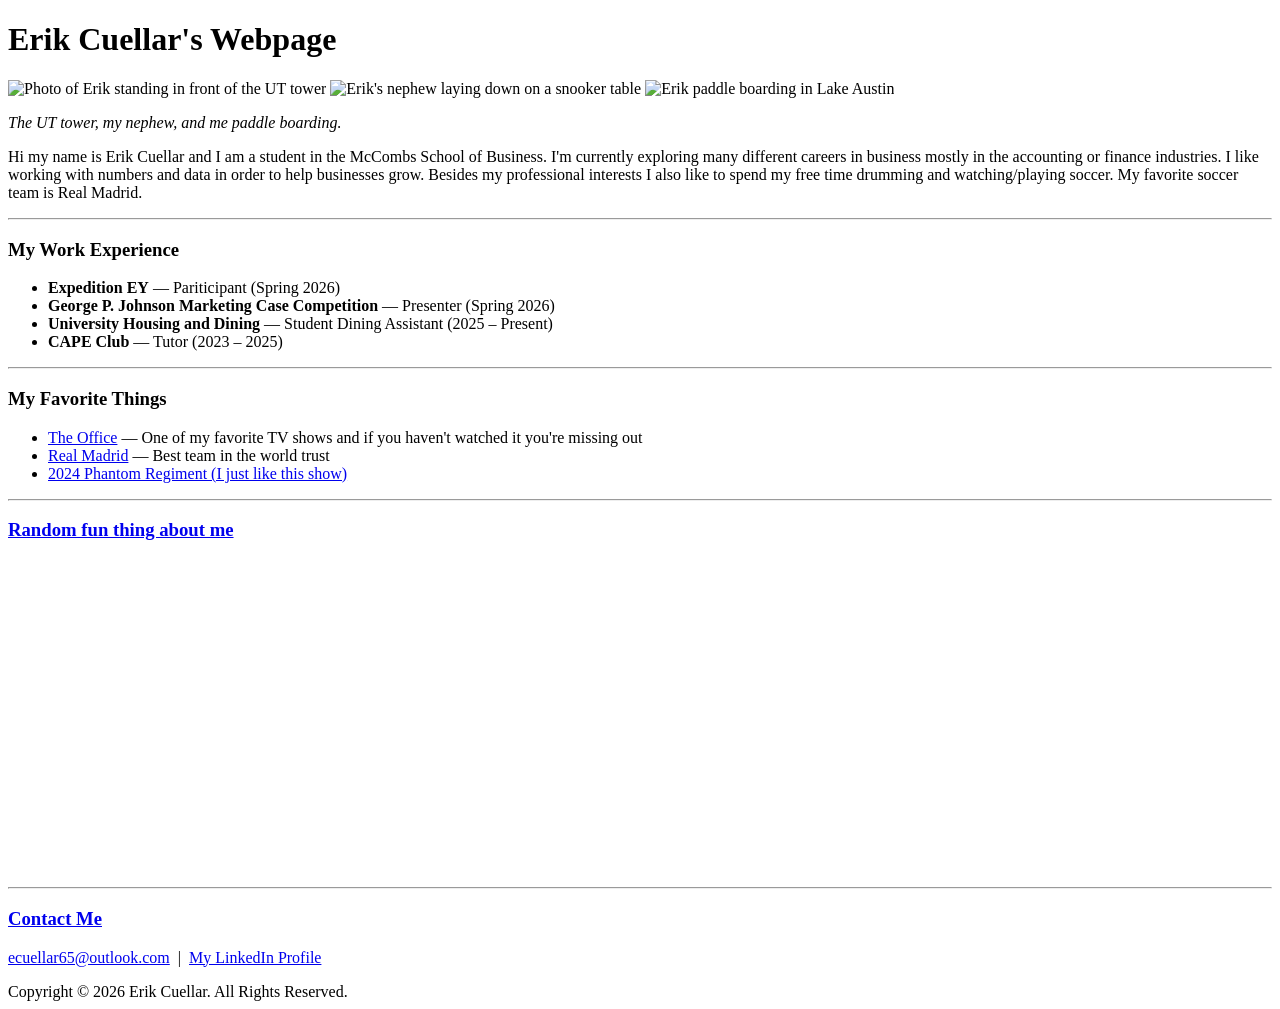
==== index.html @ 974bba82 "Create index.html" ====
<!DOCTYPE html>
<html>
<head>
  <!--The <title> tag is the name that shows up in the browser tab-->
  <title>Erik Cuellar's Webpage</title>

  <!--This line connects our HTML page to a separate CSS file called style.css.
      CSS controls how the page looks (colors, fonts, spacing).
      Keeping CSS in its own file is a best practice—it keeps HTML clean.-->
  <link rel="stylesheet" href="style.css">
</head>

<body>

  <!--This is the title at the top of the page-->
  <h1 class="page-title">Erik Cuellar's Webpage</h1>

  <!--Three photos in a horizontal row.
      The middle one is NOT actually me—see the caption below.
      Lesson for class: alt text should always be honest about what an image is.-->
  <div class="photo-row">
    <img class="row-photo"
         alt="Photo of Erik standing in front of the UT tower"
         src="A39A9983-652B-4A71-B5FC-BD0733D00470.JPEG" />
    <img class="row-photo"
         alt="Erik's nephew laying down on a snooker table"
         src="IMG_0790.JPEG" />
    <img class="row-photo"
         alt="Erik paddle boarding in Lake Austin"
         src="IMG_1001.JPEG" />
  </div>
  <p class="caption">
    <em>The UT tower, my nephew, and me paddle boarding.
    </em>
  </p>

  <!--This is the About Me paragraph-->
  <p class="about-me">
    Hi my name is Erik Cuellar and I am a student in the McCombs School of Business.
	I'm currently exploring many different careers in business mostly in the accounting or finance industries. 
	I like working with numbers and data in order to help businesses grow. Besides my professional interests I also like to 
	spend my free time drumming and watching/playing soccer. My favorite soccer team is Real Madrid.
  </p>

  <hr />

  <!--Work experience as a bulleted list-->
  <h3>My Work Experience</h3>
  <ul>
	<li><strong>Expedition EY</strong> &mdash; Pariticipant (Spring 2026)</li>
	<li><strong>George P. Johnson Marketing Case Competition</strong> &mdash; Presenter (Spring 2026)</li>
    <li><strong>University Housing and Dining</strong> &mdash; Student Dining Assistant (2025 &ndash; Present)</li>
    <li><strong>CAPE Club</strong> &mdash; Tutor (2023 &ndash; 2025)</li>
  </ul>

  <hr />

  <!--My Favorite Things: a bulleted list of links-->
  <h3>My Favorite Things</h3>
  <ul>
    <li><a href="https://www.nbc.com/the-office" target="_blank">The Office</a> &mdash; One of my favorite TV shows and if you haven't watched it you're missing out</li>
    <li><a href="https://www.realmadrid.com/en-US" target="_blank">Real Madrid</a> &mdash; Best team in the world trust</li>
    <li><a href="https://www.youtube.com/watch?v=IKSvCq0HuH8" target="_blank">2024 Phantom Regiment (I just like this show) </li>
  </ul>

  <hr />

  <!--YouTube videos: each one is an iframe.
      Tip for students: to add your own, go to YouTube > Share > Embed,
      and copy the FULL iframe tag.-->
  <h3>Random fun thing about me</h3>

  <div class="video-grid">

<iframe width="560" height="315" src="https://www.youtube.com/embed/zeqvtrpzej4?si=8N7cJe4z2FzXVga7" title="YouTube video player" frameborder="0" allow="accelerometer; autoplay; clipboard-write; encrypted-media; gyroscope; picture-in-picture; web-share" referrerpolicy="strict-origin-when-cross-origin" allowfullscreen></iframe>

  </div>

  <hr />

  <!--Contact section.
      The mailto: link opens the user's email program.
      LinkedIn opens in a new tab.-->
  <h3>Contact Me</h3>
  <p class="contact-line">
    <a href="mailto:ecuellar65@outlook.com">ecuellar65@outlook.com</a>
    &nbsp;|&nbsp;
    <a href="https://www.linkedin.com/in/erikcuellar/" target="_blank">My LinkedIn Profile</a>
  </p>

  <!--Footer with copyright-->
  <footer class="page-footer">
    Copyright &copy; 2026 Erik Cuellar. All Rights Reserved.
  </footer>

</body>
</html>
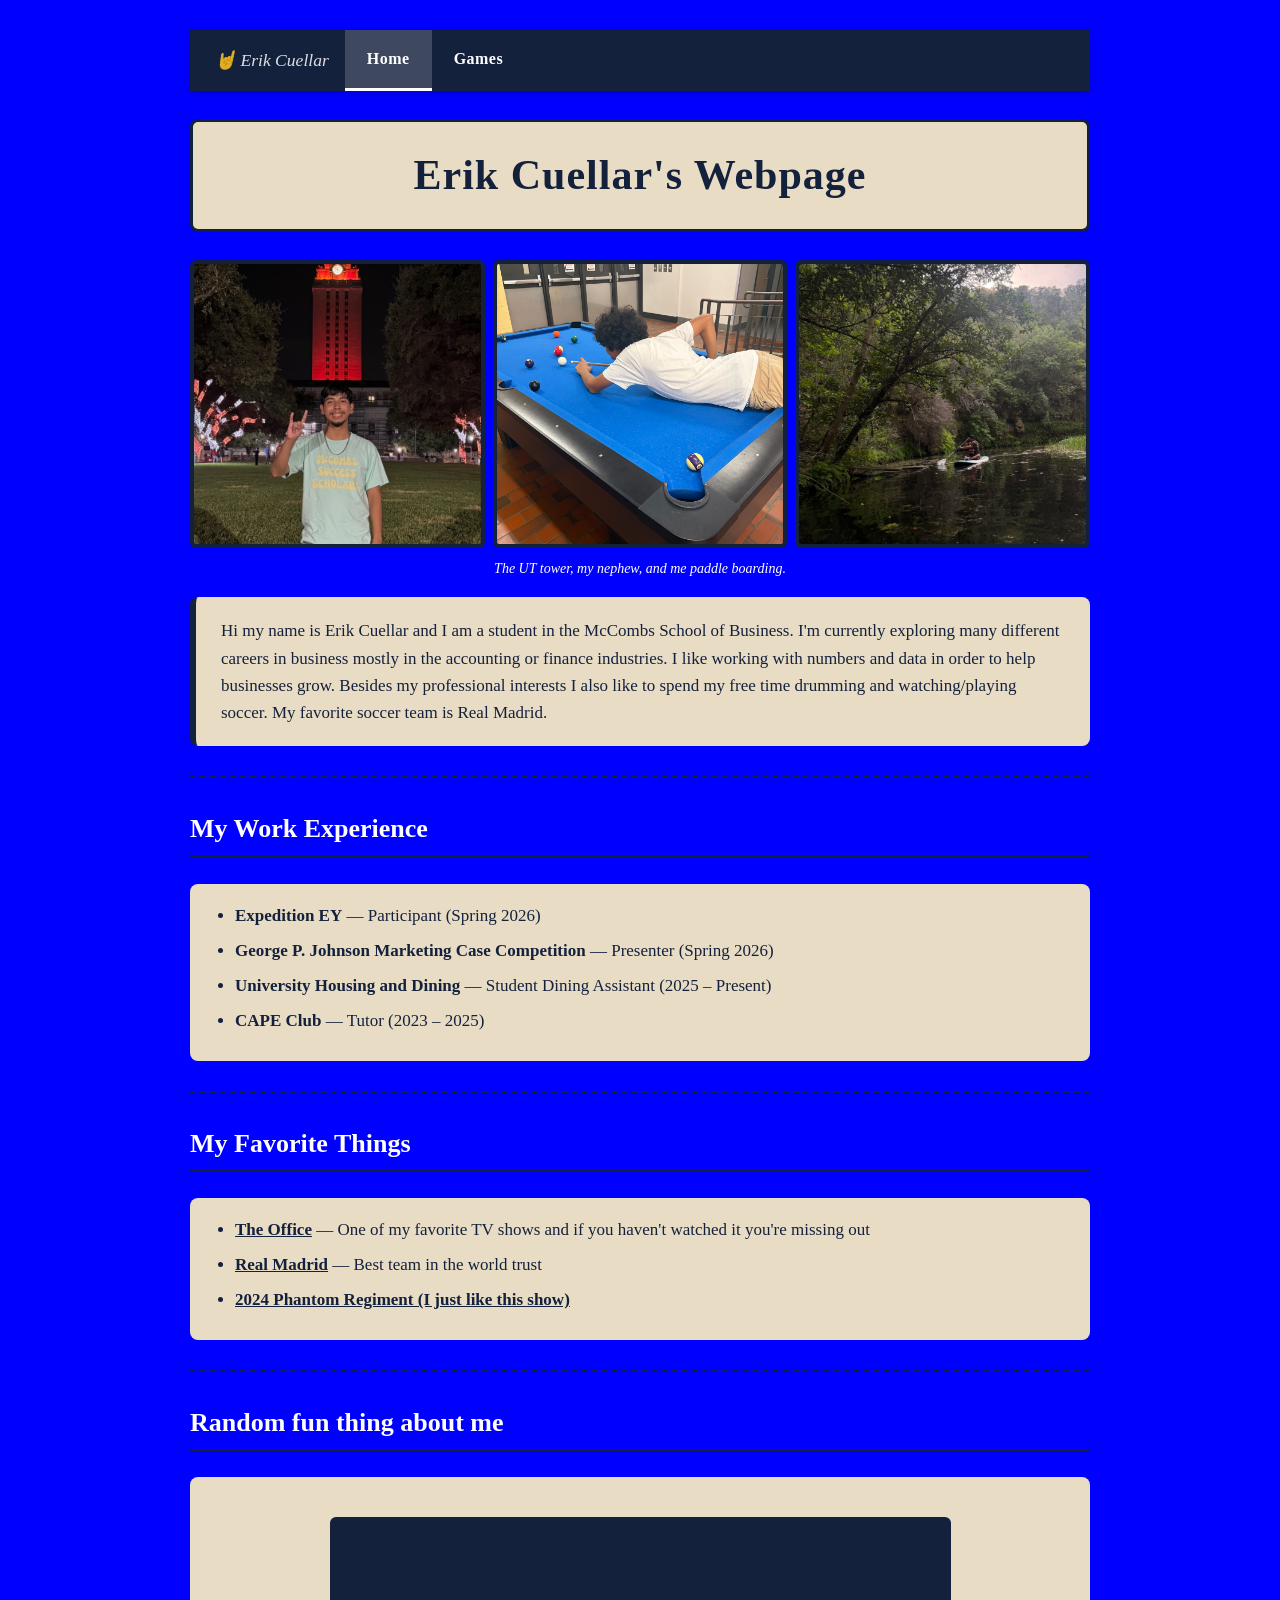
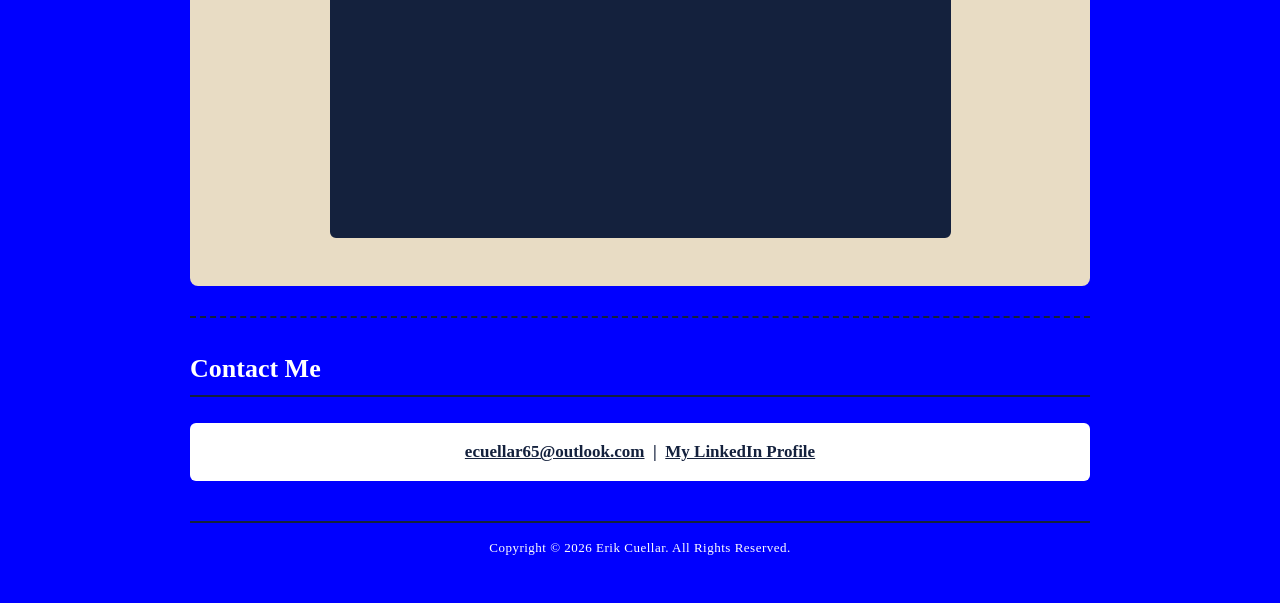
==== commit 5794ca0e: "Update index.html" ====
--- a/index.html
+++ b/index.html
@@ -1,23 +1,62 @@
 <!DOCTYPE html>
 <html>
 <head>
-  <!--The <title> tag is the name that shows up in the browser tab-->
   <title>Erik Cuellar's Webpage</title>
-
-  <!--This line connects our HTML page to a separate CSS file called style.css.
-      CSS controls how the page looks (colors, fonts, spacing).
-      Keeping CSS in its own file is a best practice—it keeps HTML clean.-->
   <link rel="stylesheet" href="style.css">
+  <style>
+    /* ── Navigation Bar ── */
+    .site-nav {
+      background: #14213D;
+      display: flex;
+      align-items: center;
+      gap: 0;
+      padding: 0 24px;
+      box-shadow: 0 2px 8px rgba(0,0,0,0.18);
+      position: sticky;
+      top: 0;
+      z-index: 100;
+    }
+    .site-nav a {
+      color: #fff;
+      text-decoration: none;
+      font-family: 'Georgia', serif;
+      font-size: 1rem;
+      font-weight: bold;
+      padding: 16px 22px;
+      letter-spacing: 0.03em;
+      transition: background 0.18s, color 0.18s;
+      border-bottom: 3px solid transparent;
+      display: inline-block;
+    }
+    .site-nav a:hover {
+      background: rgba(255,255,255,0.12);
+      border-bottom: 3px solid #fff;
+    }
+    .site-nav a.active {
+      background: rgba(255,255,255,0.18);
+      border-bottom: 3px solid #fff;
+    }
+    .site-nav .nav-brand {
+      font-family: 'Georgia', serif;
+      color: #fff;
+      font-size: 1.1rem;
+      margin-right: 16px;
+      opacity: 0.85;
+      font-style: italic;
+      padding: 16px 0;
+    }
+  </style>
 </head>
-
 <body>
 
-  <!--This is the title at the top of the page-->
+  <nav class="site-nav">
+    <span class="nav-brand">🤘 Erik Cuellar</span>
+    <a href="index.html" class="active">Home</a>
+    <a href="games.html">Games</a>
+  </nav>
+
   <h1 class="page-title">Erik Cuellar's Webpage</h1>
 
-  <!--Three photos in a horizontal row.
-      The middle one is NOT actually me—see the caption below.
-      Lesson for class: alt text should always be honest about what an image is.-->
   <div class="photo-row">
     <img class="row-photo"
          alt="Photo of Erik standing in front of the UT tower"
@@ -30,57 +69,45 @@
          src="IMG_1001.JPEG" />
   </div>
   <p class="caption">
-    <em>The UT tower, my nephew, and me paddle boarding.
-    </em>
+    <em>The UT tower, my nephew, and me paddle boarding.</em>
   </p>
 
-  <!--This is the About Me paragraph-->
   <p class="about-me">
     Hi my name is Erik Cuellar and I am a student in the McCombs School of Business.
-	I'm currently exploring many different careers in business mostly in the accounting or finance industries. 
-	I like working with numbers and data in order to help businesses grow. Besides my professional interests I also like to 
-	spend my free time drumming and watching/playing soccer. My favorite soccer team is Real Madrid.
+    I'm currently exploring many different careers in business mostly in the accounting or finance industries.
+    I like working with numbers and data in order to help businesses grow. Besides my professional interests I also like to
+    spend my free time drumming and watching/playing soccer. My favorite soccer team is Real Madrid.
   </p>
 
   <hr />
 
-  <!--Work experience as a bulleted list-->
   <h3>My Work Experience</h3>
   <ul>
-	<li><strong>Expedition EY</strong> &mdash; Pariticipant (Spring 2026)</li>
-	<li><strong>George P. Johnson Marketing Case Competition</strong> &mdash; Presenter (Spring 2026)</li>
+    <li><strong>Expedition EY</strong> &mdash; Participant (Spring 2026)</li>
+    <li><strong>George P. Johnson Marketing Case Competition</strong> &mdash; Presenter (Spring 2026)</li>
     <li><strong>University Housing and Dining</strong> &mdash; Student Dining Assistant (2025 &ndash; Present)</li>
     <li><strong>CAPE Club</strong> &mdash; Tutor (2023 &ndash; 2025)</li>
   </ul>
 
   <hr />
 
-  <!--My Favorite Things: a bulleted list of links-->
   <h3>My Favorite Things</h3>
   <ul>
     <li><a href="https://www.nbc.com/the-office" target="_blank">The Office</a> &mdash; One of my favorite TV shows and if you haven't watched it you're missing out</li>
     <li><a href="https://www.realmadrid.com/en-US" target="_blank">Real Madrid</a> &mdash; Best team in the world trust</li>
-    <li><a href="https://www.youtube.com/watch?v=IKSvCq0HuH8" target="_blank">2024 Phantom Regiment (I just like this show) </li>
+    <li><a href="https://www.youtube.com/watch?v=IKSvCq0HuH8" target="_blank">2024 Phantom Regiment (I just like this show)</a></li>
   </ul>
 
   <hr />
 
-  <!--YouTube videos: each one is an iframe.
-      Tip for students: to add your own, go to YouTube > Share > Embed,
-      and copy the FULL iframe tag.-->
   <h3>Random fun thing about me</h3>
 
   <div class="video-grid">
-
-<iframe width="560" height="315" src="https://www.youtube.com/embed/zeqvtrpzej4?si=8N7cJe4z2FzXVga7" title="YouTube video player" frameborder="0" allow="accelerometer; autoplay; clipboard-write; encrypted-media; gyroscope; picture-in-picture; web-share" referrerpolicy="strict-origin-when-cross-origin" allowfullscreen></iframe>
-
+    <iframe width="560" height="315" src="https://www.youtube.com/embed/zeqvtrpzej4?si=8N7cJe4z2FzXVga7" title="YouTube video player" frameborder="0" allow="accelerometer; autoplay; clipboard-write; encrypted-media; gyroscope; picture-in-picture; web-share" referrerpolicy="strict-origin-when-cross-origin" allowfullscreen></iframe>
   </div>
 
   <hr />
 
-  <!--Contact section.
-      The mailto: link opens the user's email program.
-      LinkedIn opens in a new tab.-->
   <h3>Contact Me</h3>
   <p class="contact-line">
     <a href="mailto:ecuellar65@outlook.com">ecuellar65@outlook.com</a>
@@ -88,7 +115,6 @@
     <a href="https://www.linkedin.com/in/erikcuellar/" target="_blank">My LinkedIn Profile</a>
   </p>
 
-  <!--Footer with copyright-->
   <footer class="page-footer">
     Copyright &copy; 2026 Erik Cuellar. All Rights Reserved.
   </footer>
--- a/style.css
+++ b/style.css
@@ -0,0 +1,191 @@
+/* ============================================================
+   Clint Tuttle's Webpage - style.css
+   ============================================================
+   Color palette (UT Austin inspired):
+   - Burnt orange: #BF5700  (primary background)
+   - Navy:        #14213D   (primary text)
+   - Khaki:       #E8DCC4   (cards / content panels)
+   - White:       #FFFFFF   (highlights and contrast)
+   ============================================================ */
+
+/* ---- Page basics ---- */
+body {
+  background-color: blue;          /* burnt orange background */
+  color: #14213D;                     /* navy text for contrast  */
+  font-family: Georgia, "Times New Roman", serif;
+  max-width: 900px;
+  margin: 0 auto;                     /* centers the whole page  */
+  padding: 30px 20px;
+  line-height: 1.6;
+}
+
+/* ---- Page title ---- */
+.page-title {
+  text-align: center;
+  color: #14213D;                     /* navy title */
+  background-color: #E8DCC4;          /* khaki bar behind title */
+  font-size: 42px;
+  font-weight: bold;
+  padding: 20px;
+  border: 3px solid #14213D;
+  border-radius: 8px;
+  letter-spacing: 1px;
+}
+
+/* ---- Photo row at top: three images side-by-side ---- */
+.photo-row {
+  display: flex;                      /* puts items in a row */
+  justify-content: center;            /* centers them horizontally */
+  align-items: stretch;
+  gap: 8px;                           /* small space between photos */
+  margin: 20px 0 10px 0;
+}
+
+.row-photo {
+  width: 33%;                         /* each photo takes ~one-third */
+  height: 280px;                      /* all photos same height */
+  object-fit: cover;                  /* crop to fill, no distortion */
+  border: 4px solid #14213D;          /* navy frame */
+  border-radius: 6px;
+  background-color: #FFFFFF;
+}
+
+/* ---- Section headings (Fall 2026 Schedule, Videos, etc.) ---- */
+h3 {
+  color: #FFFFFF;                     /* white headings on orange */
+  font-size: 26px;
+  border-bottom: 2px solid #14213D;
+  padding-bottom: 6px;
+  margin-top: 30px;
+}
+
+/* ---- About Me paragraph ---- */
+.about-me {
+  background-color: #E8DCC4;          /* khaki "card" */
+  color: #14213D;
+  padding: 20px 25px;
+  border-radius: 8px;
+  border-left: 6px solid #14213D;
+  font-size: 17px;
+}
+
+/* ---- Resume line ---- */
+.resume-line {
+  text-align: center;
+  background-color: #FFFFFF;
+  color: #14213D;
+  padding: 12px;
+  border-radius: 6px;
+  font-size: 18px;
+  font-weight: bold;
+}
+
+/* ---- Captions under photos ---- */
+.caption {
+  text-align: center;
+  color: #FFFFFF;
+  font-size: 14px;
+  margin-top: 0;
+  padding: 0 20px;
+}
+
+/* ---- Lists ---- */
+ol, ul {
+  background-color: #E8DCC4;
+  color: #14213D;
+  padding: 18px 18px 18px 45px;       /* extra left padding for bullets */
+  border-radius: 8px;
+  font-size: 17px;
+}
+
+li {
+  margin-bottom: 8px;
+}
+
+/* ---- Links ---- */
+a {
+  color: #14213D;
+  font-weight: bold;
+  text-decoration: underline;
+}
+
+a:hover {
+  color: #BF5700;
+  background-color: #FFFFFF;
+  padding: 1px 3px;
+  border-radius: 3px;
+}
+
+/* ---- Horizontal rules ---- */
+hr {
+  border: none;
+  border-top: 2px dashed #14213D;
+  margin: 30px 0;
+}
+
+/* ---- Video grid: 2 videos per row ---- */
+.video-grid {
+  justify-items: center;
+  text-align:center;
+  background-color: #E8DCC4;
+  padding: 40px;
+  border-radius: 8px;
+}
+
+.video-grid iframe {
+  width: 75%;
+  justify-items: center;
+  text-align:center;
+  border: 3px solid #14213D;
+  border-radius: 6px;
+  background-color: #14213D;
+}
+
+/* ---- Contact line ---- */
+.contact-line {
+  text-align: center;
+  background-color: #FFFFFF;
+  color: #14213D;
+  padding: 15px;
+  border-radius: 6px;
+  font-size: 17px;
+  font-weight: bold;
+}
+
+/* ---- Footer ---- */
+.page-footer {
+  text-align: center;
+  color: #FFFFFF;
+  font-size: 13px;
+  margin-top: 40px;
+  padding: 15px;
+  border-top: 2px solid #14213D;
+  letter-spacing: 0.5px;
+}
+
+/* ---- Mobile / smaller screens ---- */
+@media (max-width: 700px) {
+  .video-grid {
+    grid-template-columns: 1fr;
+  }
+
+  .page-title {
+    font-size: 30px;
+  }
+
+  /* Stack the photos vertically on small screens */
+  .photo-row {
+    flex-direction: column;
+    align-items: center;
+  }
+
+  .row-photo {
+    width: 90%;
+    height: 250px;
+  }
+
+  /* Stack contact links on small screens */
+  .contact-line {
+    font-size: 15px;
+  }
+}
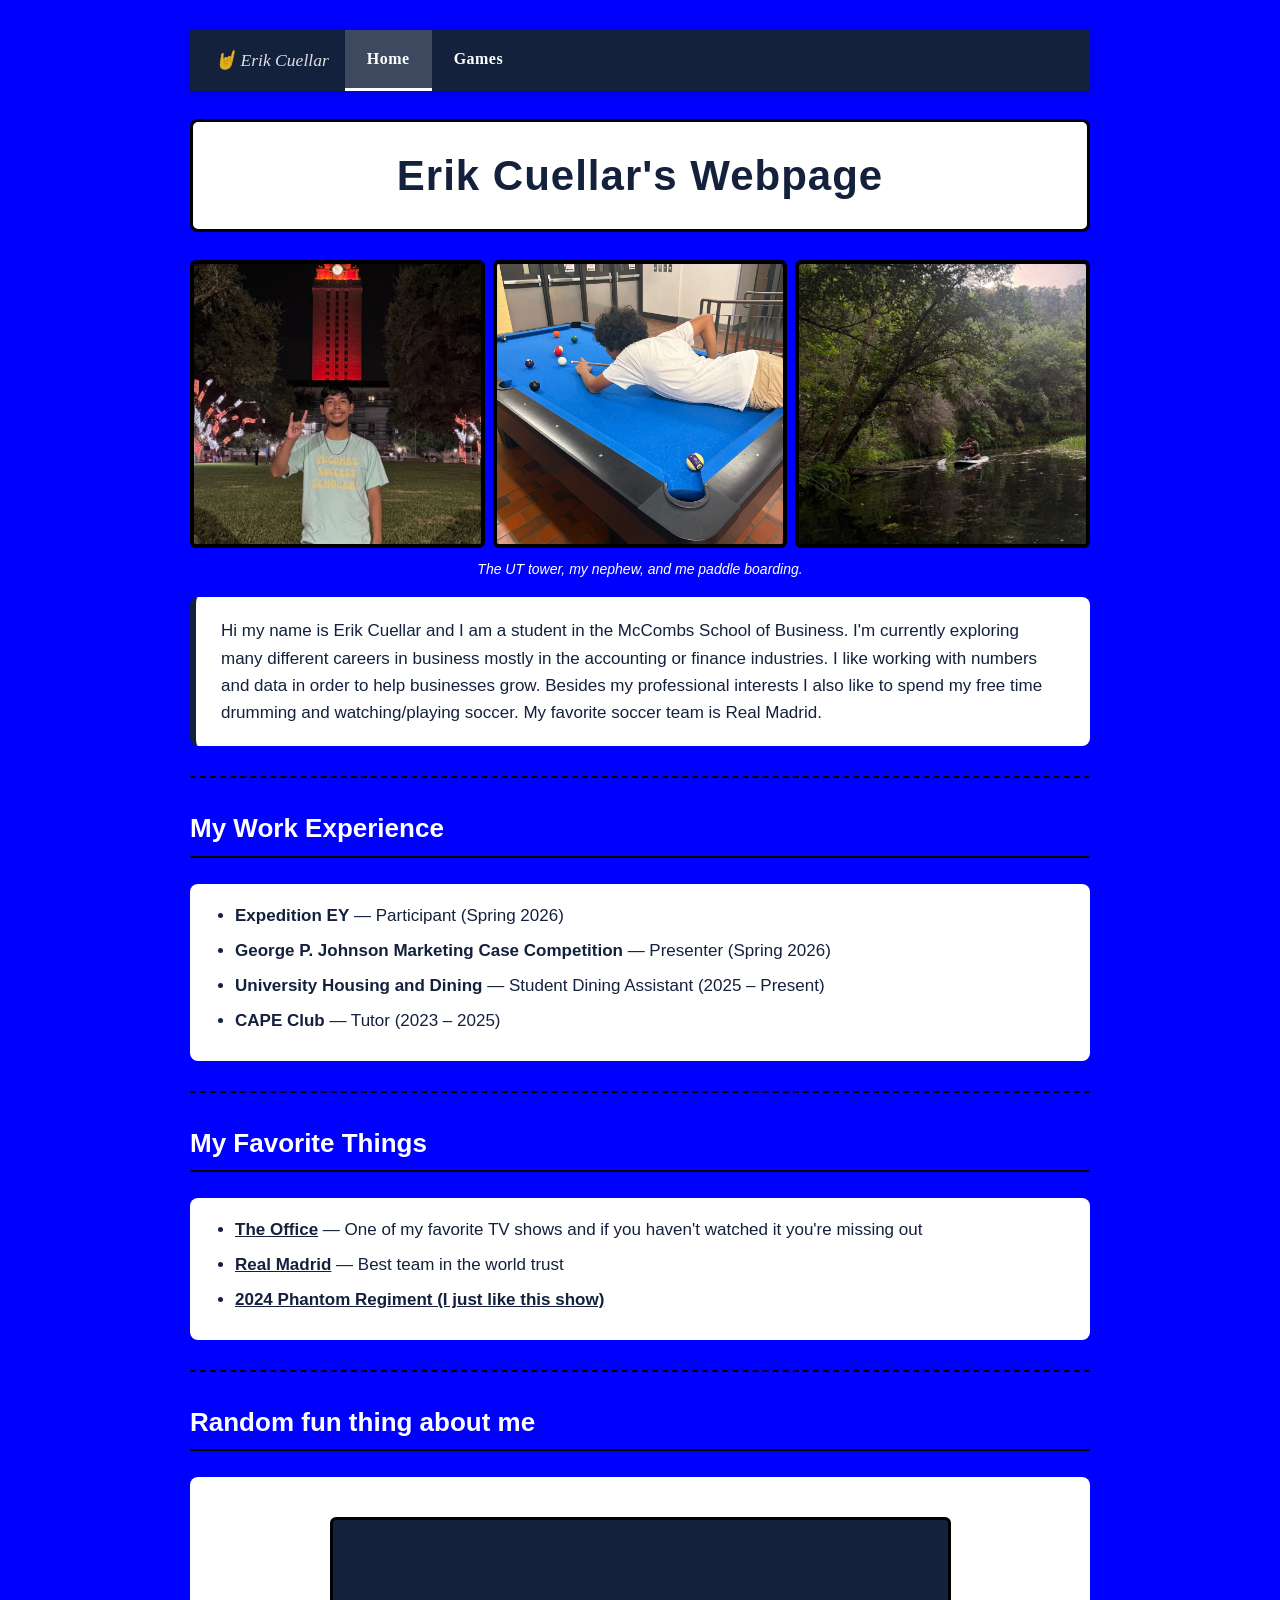
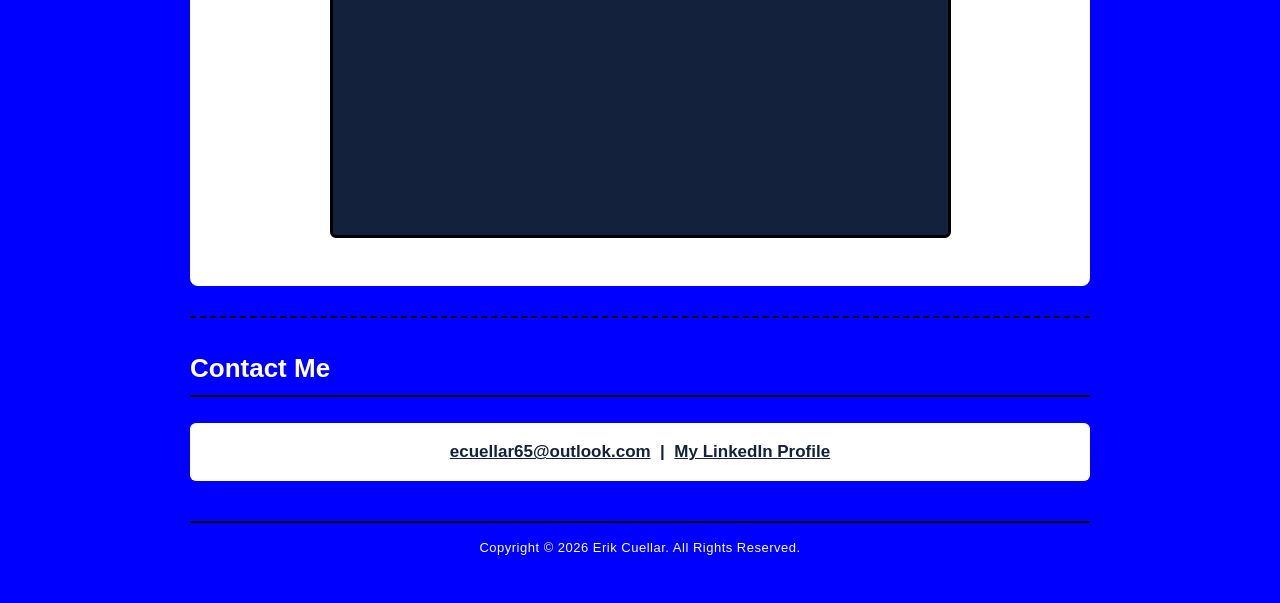
==== commit abea8ac8: "Update index.html" ====
--- a/index.html
+++ b/index.html
@@ -86,7 +86,7 @@
     <li><strong>Expedition EY</strong> &mdash; Participant (Spring 2026)</li>
     <li><strong>George P. Johnson Marketing Case Competition</strong> &mdash; Presenter (Spring 2026)</li>
     <li><strong>University Housing and Dining</strong> &mdash; Student Dining Assistant (2025 &ndash; Present)</li>
-    <li><strong>CAPE Club</strong> &mdash; Tutor (2023 &ndash; 2025)</li>
+    <li><b>CAPE Club</b> &mdash; Tutor (2023 &ndash; 2025)</li>
   </ul>
 
   <hr />
--- a/style.css
+++ b/style.css
@@ -12,7 +12,7 @@
 body {
   background-color: blue;          /* burnt orange background */
   color: #14213D;                     /* navy text for contrast  */
-  font-family: Georgia, "Times New Roman", serif;
+  font-family: Sans-serif, "Roboto", serif;
   max-width: 900px;
   margin: 0 auto;                     /* centers the whole page  */
   padding: 30px 20px;
@@ -23,11 +23,11 @@
 .page-title {
   text-align: center;
   color: #14213D;                     /* navy title */
-  background-color: #E8DCC4;          /* khaki bar behind title */
+  background-color: #FFFFFF;          /* khaki bar behind title */
   font-size: 42px;
   font-weight: bold;
   padding: 20px;
-  border: 3px solid #14213D;
+  border: 3px solid #000000;
   border-radius: 8px;
   letter-spacing: 1px;
 }
@@ -45,7 +45,7 @@
   width: 33%;                         /* each photo takes ~one-third */
   height: 280px;                      /* all photos same height */
   object-fit: cover;                  /* crop to fill, no distortion */
-  border: 4px solid #14213D;          /* navy frame */
+  border: 4px solid #000000;          /* navy frame */
   border-radius: 6px;
   background-color: #FFFFFF;
 }
@@ -54,14 +54,14 @@
 h3 {
   color: #FFFFFF;                     /* white headings on orange */
   font-size: 26px;
-  border-bottom: 2px solid #14213D;
+  border-bottom: 2px solid #000000;
   padding-bottom: 6px;
   margin-top: 30px;
 }
 
 /* ---- About Me paragraph ---- */
 .about-me {
-  background-color: #E8DCC4;          /* khaki "card" */
+  background-color: #FFFFFF;          /* khaki "card" */
   color: #14213D;
   padding: 20px 25px;
   border-radius: 8px;
@@ -91,7 +91,7 @@
 
 /* ---- Lists ---- */
 ol, ul {
-  background-color: #E8DCC4;
+  background-color: #FFFFFF;
   color: #14213D;
   padding: 18px 18px 18px 45px;       /* extra left padding for bullets */
   border-radius: 8px;
@@ -110,7 +110,7 @@
 }
 
 a:hover {
-  color: #BF5700;
+  color: #A91B0D;
   background-color: #FFFFFF;
   padding: 1px 3px;
   border-radius: 3px;
@@ -119,7 +119,7 @@
 /* ---- Horizontal rules ---- */
 hr {
   border: none;
-  border-top: 2px dashed #14213D;
+  border-top: 2px dashed #000000;
   margin: 30px 0;
 }
 
@@ -127,7 +127,7 @@
 .video-grid {
   justify-items: center;
   text-align:center;
-  background-color: #E8DCC4;
+  background-color: #FFFFFF;
   padding: 40px;
   border-radius: 8px;
 }
@@ -136,7 +136,7 @@
   width: 75%;
   justify-items: center;
   text-align:center;
-  border: 3px solid #14213D;
+  border: 3px solid #000000;
   border-radius: 6px;
   background-color: #14213D;
 }
@@ -159,7 +159,7 @@
   font-size: 13px;
   margin-top: 40px;
   padding: 15px;
-  border-top: 2px solid #14213D;
+  border-top: 2px solid #000000;
   letter-spacing: 0.5px;
 }
 
